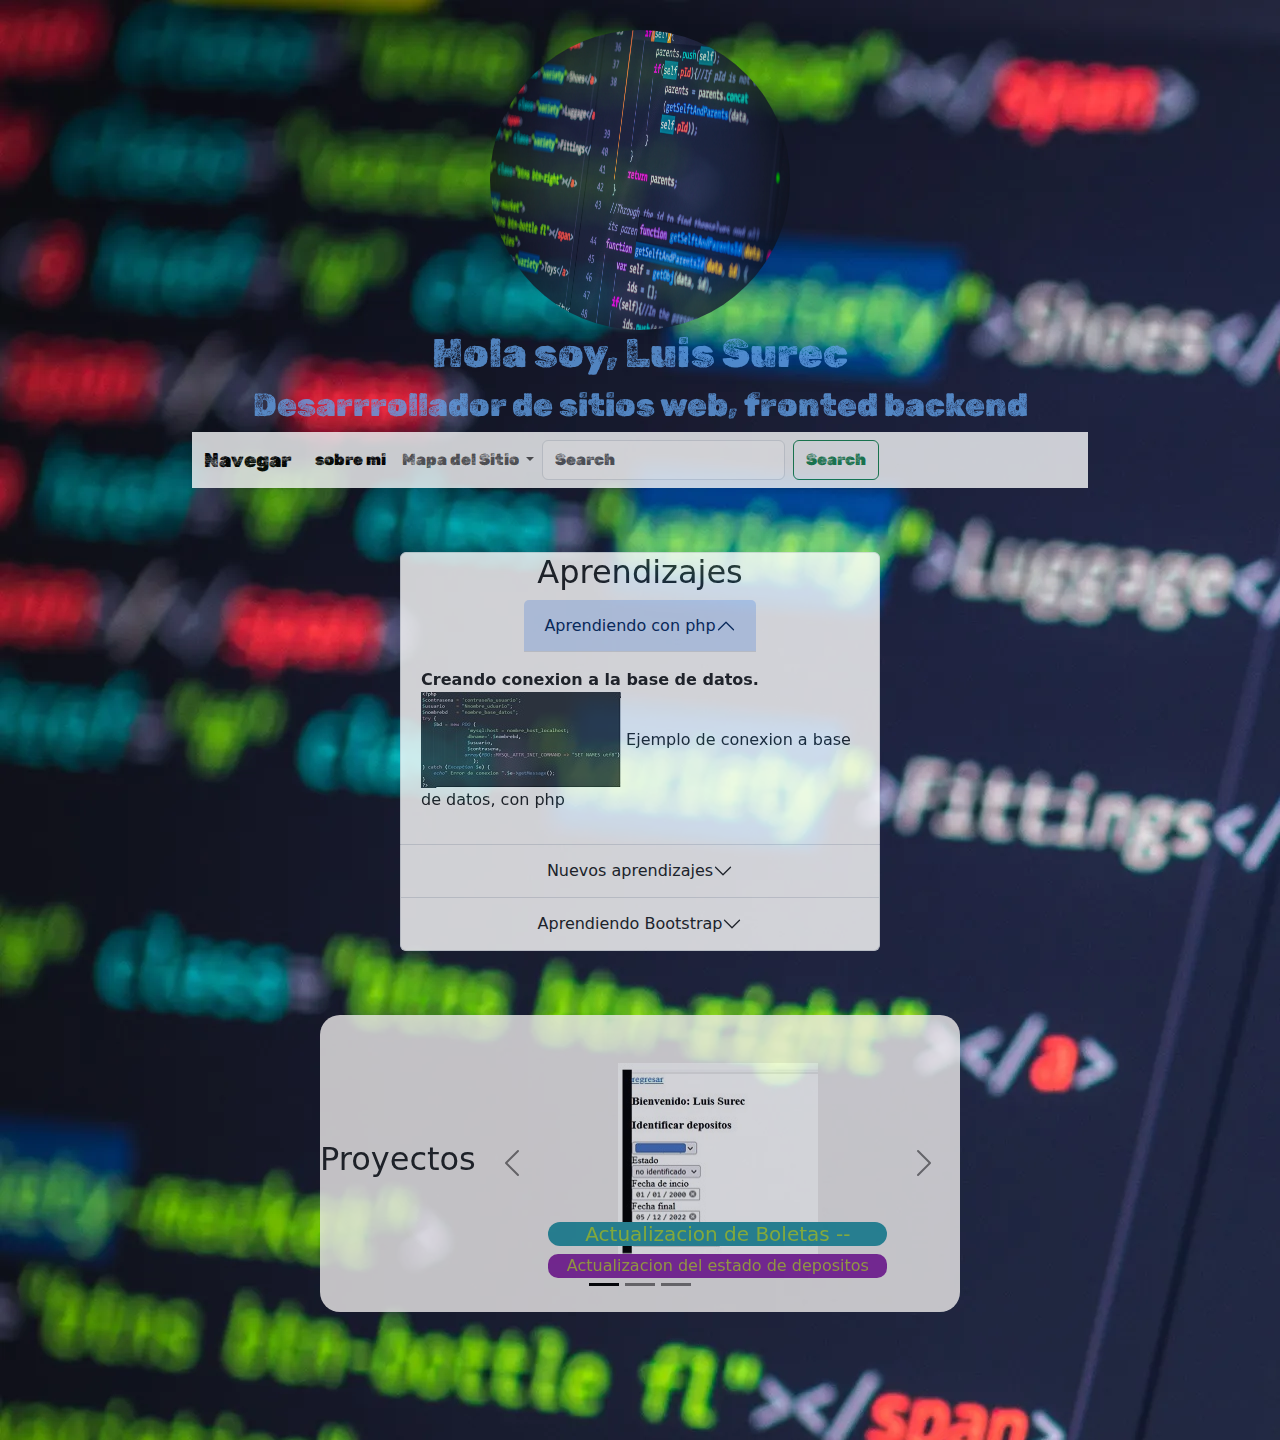
==== index.html @ dce0ece5 "Update index.html" ====
<!DOCTYPE html>
<html lang="en">
<head>
    <meta charset="UTF-8">
    <meta http-equiv="X-UA-Compatible" content="IE=edge">
    <meta name="viewport" content="width=device-width, initial-scale=1.0">

    <link rel="icon" type="image/png" href="/img/images.png" />

<link rel="stylesheet" href="../css/estylos.css">
<link rel="stylesheet" href="../css/estile2.css">
 <link rel="stylesheet" href="https://cdn.jsdelivr.net/npm/bootstrap@5.2.3/dist/css/bootstrap.min.css">
<link rel="preconnect" href="https://fonts.googleapis.com">
<link rel="preconnect" href="https://fonts.gstatic.com" crossorigin>
<link href="https://fonts.googleapis.com/css2?family=Rubik+Dirt&display=swap" rel="stylesheet"> 
<title>Ej_Bootsrap</title>
</head>





<body >

  <!-imagen de fondo-->  
<!--<img src="/img/img_pr.webp" alt="" class="fondo">-->



<header class="abs-center"  >
         <div >
        <img  class ="img-hero"  src="../img/img_pr.webp" alt="fotografia desarrollador">
        </div>
    <h1> Hola soy, Luis Surec</h1>
    <h2>Desarrrollador  de sitios  web, fronted backend</h2>
  </header>

  <!--barra de navegacion-->

    <nav class="navbar navbar-expand-md bg-light">
        <div class="container-fluid">
          <a class="navbar-brand" href="#">Navegar</a>
         
          <button class="navbar-toggler" type="button" data-bs-toggle="collapse" data-bs-target="#navbarScroll" aria-controls="navbarScroll" aria-expanded="false" aria-label="Toggle navigation">
            <span class="navbar-toggler-icon"></span>
          </button>
         
          <div class="collapse navbar-collapse" id="navbarScroll">
            <ul class="navbar-nav me-auto my-2 my-lg-0 navbar-nav-scroll" style="--bs-scroll-height: 100px;">
              <li class="nav-item">
                <a class="nav-link active" aria-current="page" target="blank" href="/sobre_mi.html">sobre mi</a>
              </li>
             
                <li class="nav-item dropdown">
                      <a class="nav-link dropdown-toggle" href="#" role="button" data-bs-toggle="dropdown" aria-expanded="false">
                      Mapa del Sitio
                      </a>
                    <ul class="dropdown-menu">
                    <li><a class="dropdown-item" href="#acordeon">Acordeon</a></li>
                    <li><a class="dropdown-item" href="#">Otras acciones</a></li>
                    <li><hr class="dropdown-divider">historias Cortas</li>
                    <li><a class="dropdown-item" href="#carouselExampleDark">Carrosel</a></li>
                    </ul>
                </li>
                             
                  <form class="d-flex" role="search">
                    <input class="form-control me-2" type="search" placeholder="Search" aria-label="Search">
                    <button class="btn btn-outline-success" type="submit">Search</button>
                  </form>
          </div>
        </div>
    </nav>

 <main>
<!--acordeon-->
  <div class="acordeon" name="acordeon" > <link rel="stylesheet" href="accordion">   </div>
<!-- acordeon-->

  <div class="accordion" id="accordionPanelsStayOpenExample">
    
      <div class="accordion-item">
        <h2>Aprendizajes</h2>
          <h2 class="accordion-header" id="panelsStayOpen-headingOne">
                <button class="accordion-button" type="button" data-bs-toggle="collapse" data-bs-target="#panelsStayOpen-collapseOne" aria-expanded="true" aria-controls="panelsStayOpen-collapseOne">
               Aprendiendo con php
                </button>
           </h2>
                <div id="panelsStayOpen-collapseOne" class="accordion-collapse collapse show" aria-labelledby="panelsStayOpen-headingOne">
                    <div class="accordion-body"> 
                      <strong>Creando conexion a la base de datos.</strong> 
                      <p> <img src="../img/conection.jpg" alt=""> Ejemplo de conexion a  base de datos, con php</p>  
                      
                    </div>
                </div>
      </div>
    
    <!-- acordeon2-->
      <div class="accordion-item">
            <h2 class="accordion-header" id="panelsStayOpen-headingTwo">
                <button class="accordion-button collapsed" type="button" data-bs-toggle="collapse" data-bs-target="#panelsStayOpen-collapseTwo" aria-expanded="false" aria-controls="panelsStayOpen-collapseTwo">
              Nuevos aprendizajes
                </button>
          </h2>
                <div id="panelsStayOpen-collapseTwo" class="accordion-collapse collapse" aria-labelledby="panelsStayOpen-headingTwo">
                    <div class="accordion-body">
                      <strong>HTML, CSS y Javascritp.</strong> 
                      <p> 
                        <img src="../img/html_css_javascript.png" alt="">
                         Obten habilidades, aprendiendo tecnologias
                      </p>  
                    </div>
                </div>
      </div>

    
      
    <!-- acordeon3-->
      <div class="accordion-item">
          <h2 class="accordion-header" id="panelsStayOpen-headingThree">
                <button class="accordion-button collapsed" type="button" data-bs-toggle="collapse" data-bs-target="#panelsStayOpen-collapseThree" aria-expanded="false" aria-controls="panelsStayOpen-collapseThree">
                Aprendiendo Bootstrap
                </button>
          </h2>
                <div id="panelsStayOpen-collapseThree" class="accordion-collapse collapse" aria-labelledby="panelsStayOpen-headingThree">
                    <div class="accordion-body">
                    <strong>Seccion 3</strong> 
                    <!--<img src="../img/bootstrap.jpg  " alt="Imagen Bootstrap"-->Comience con Bootstrap
                    Bootstrap es un potente conjunto de herramientas de front-end repleto de funciones. Cree cualquier cosa, desde el prototipo hasta la producción, en minutos.
                    <a class="nav-link active" aria-current="page" target="blank" href="https://desarrolloweb.com/articulos/que-es-html.html">programacion</a>
                <a href=" https://htmlcolorcodes.com/es/" target="_blank">Colores</a>
                  </div>
                </div>
      </div>

 
  </div>

<!--carrusel 1-->


  <div id="carouselExampleDark"  name="carouselExampleDark"  class="carousel carousel-dark slide" data-bs-ride="carousel">
    <h2>Proyectos</h2> 
    <div class="carousel-indicators">
      <button type="button" data-bs-target="#carouselExampleDark" data-bs-slide-to="0" class="active" aria-current="true" aria-label="Slide 1"></button>
      <button type="button" data-bs-target="#carouselExampleDark" data-bs-slide-to="1" aria-label="Slide 2"></button>
      <button type="button" data-bs-target="#carouselExampleDark" data-bs-slide-to="2" aria-label="Slide 3"></button>
      
    </div>


<!--imagen 1-->
        <div class="carousel-inner">  
              <div class="carousel-item " data-bs-interval="10000">
                <img src="../img/Diapositiva1.JPG" class="d-block w-20" alt="...">
                    <div class="carousel-caption d-none d-md-block">
                    <h5 class="text">Ingreso con Login</h5>
                    <p class="text1">Loger con PHP</p>
                    </div>
                </div>
                
<!--imagen 2-->
              <div class="carousel-inner">    
                <!--<div class="carousel-item active" data-bs-interval=""> original-->
                      <div class="carousel-item active " data-bs-interval="10000">
                      <img src="../img/Diapositiva7.JPG" class="d-block w-20" alt="..." >
                      <div class="carousel-caption d-none d-md-block">
                      <h5 class="text">Actualizacion de Boletas --</h5>
                      <p class="text1">Actualizacion del estado de depositos</p>
                      </div>
                </div>
<!--imagen 3-->
              <div class="carousel-item">
                      <img src="../img/Diapositiva4.JPG " class="d-block w-20" alt="...">
                      <div class="carousel-caption d-none d-md-block">
                      <h5 class="text">Mamut2</h5>
                      <p class="text1">-</p>
                      </div>
              </div>
        </div>
        <button class="carousel-control-prev" type="button" data-bs-target="#carouselExampleDark" data-bs-slide="prev">
          <span class="carousel-control-prev-icon" aria-hidden="true"></span>
          <span class="visually-hidden">Anterior</span>
        </button>
        <button class="carousel-control-next" type="button" data-bs-target="#carouselExampleDark" data-bs-slide="next">
          <span class="carousel-control-next-icon" aria-hidden="true"></span>
          <span class="visually-hidden">Siguiente</span>
        </button>
</div>


</main>


<footer class="bg-light text-center text-lg-start " >
  <!-- Copyright -->
          <div class="container">
                
          </div>
</footer>




    <script src="	https://cdn.jsdelivr.net/npm/bootstrap@5.2.3/dist/js/bootstrap.bundle.min.js"></script>

</body>
</html>


<!--
https://initialcommit.com/blog/git-commit-messages-best-practices

-->
---- css/estylos.css ----
body{

  display: flex;
  flex-direction: column;
  
  }

  body{

    background-image: url(/img/img_pr.webp);
    opacity: .8;
   /* top:0;
    bottom: 0;
    right: 0;
    position: absolute;
    z-index:-1;*/
    }
  
 



      
.img-hero{
  margin-top: 10%;
  border-radius:50%;
  width: 300px;
  height: 300px;
  
  }



.abs-center{ 
  display: flex;
  flex-direction: column;
  font-family: 'Rubik Dirt', cursive;
  color: rgb(98, 160, 231);
  align-items: center;
  align-content: center;
  margin-top: 1%;
  margin: 0 15%;
  
  }



.navbar {
  display: flex;
  flex-direction: column;
  font-family: 'Rubik Dirt', cursive;
  color: rgb(98, 160, 231);
  align-items: center;
  align-content: center;
  margin-top: 1%;
  margin: 0 15%;
  
}


     .accordion{


      margin:5% auto;
      display: flex;
      flex-direction: column;
      width: 50%;
      align-items: center;
      align-content: center;
        }
      


        .accordion-item{
          
          margin:0 auto;
          display: flex;
          flex-direction: column;
          width: 75%;
          align-items: center;
          align-content: center;
            }


        li{  
        
          transition: cubic-bezier(0.075, 0.82, 0.165, 1);
          border-radius: 5px;
          }
          


          .carousel{
            border-radius: 20px;
          background-color: rgb(238, 235, 235);
            margin:0 auto;
            margin-bottom: 10%;
            display: flex;
            flex-direction: row;
            width: 50%;
            align-items: center;
            align-content: center;
              }


           .text{
            border-radius: 20px;
          background-color: rgb(42, 149, 165);
          color:rgb(157, 204, 62);
         
                
                }

                .text1{
                  border-radius: 10px;
                  background-color: rgb(136, 42, 165);
                  color:rgb(174, 178, 71);
                  margin-bottom:-2%;      
                        
                        }
        


.d-block{
display: flex;
direction: column;
margin:10% auto;
width: 200px;
height: 200px;

}

.letra{
  width: 50%;
  margin:10px auto;
  font-size: 25px;
text-align: center;
color: aliceblue;
  font-family: 'Alfa Slab One', cursive;
  font-family: 'Orbitron', sans-serif;
  font-family: 'Roboto Mono', monospace;
  font-family: 'Satisfy', cursive;

}
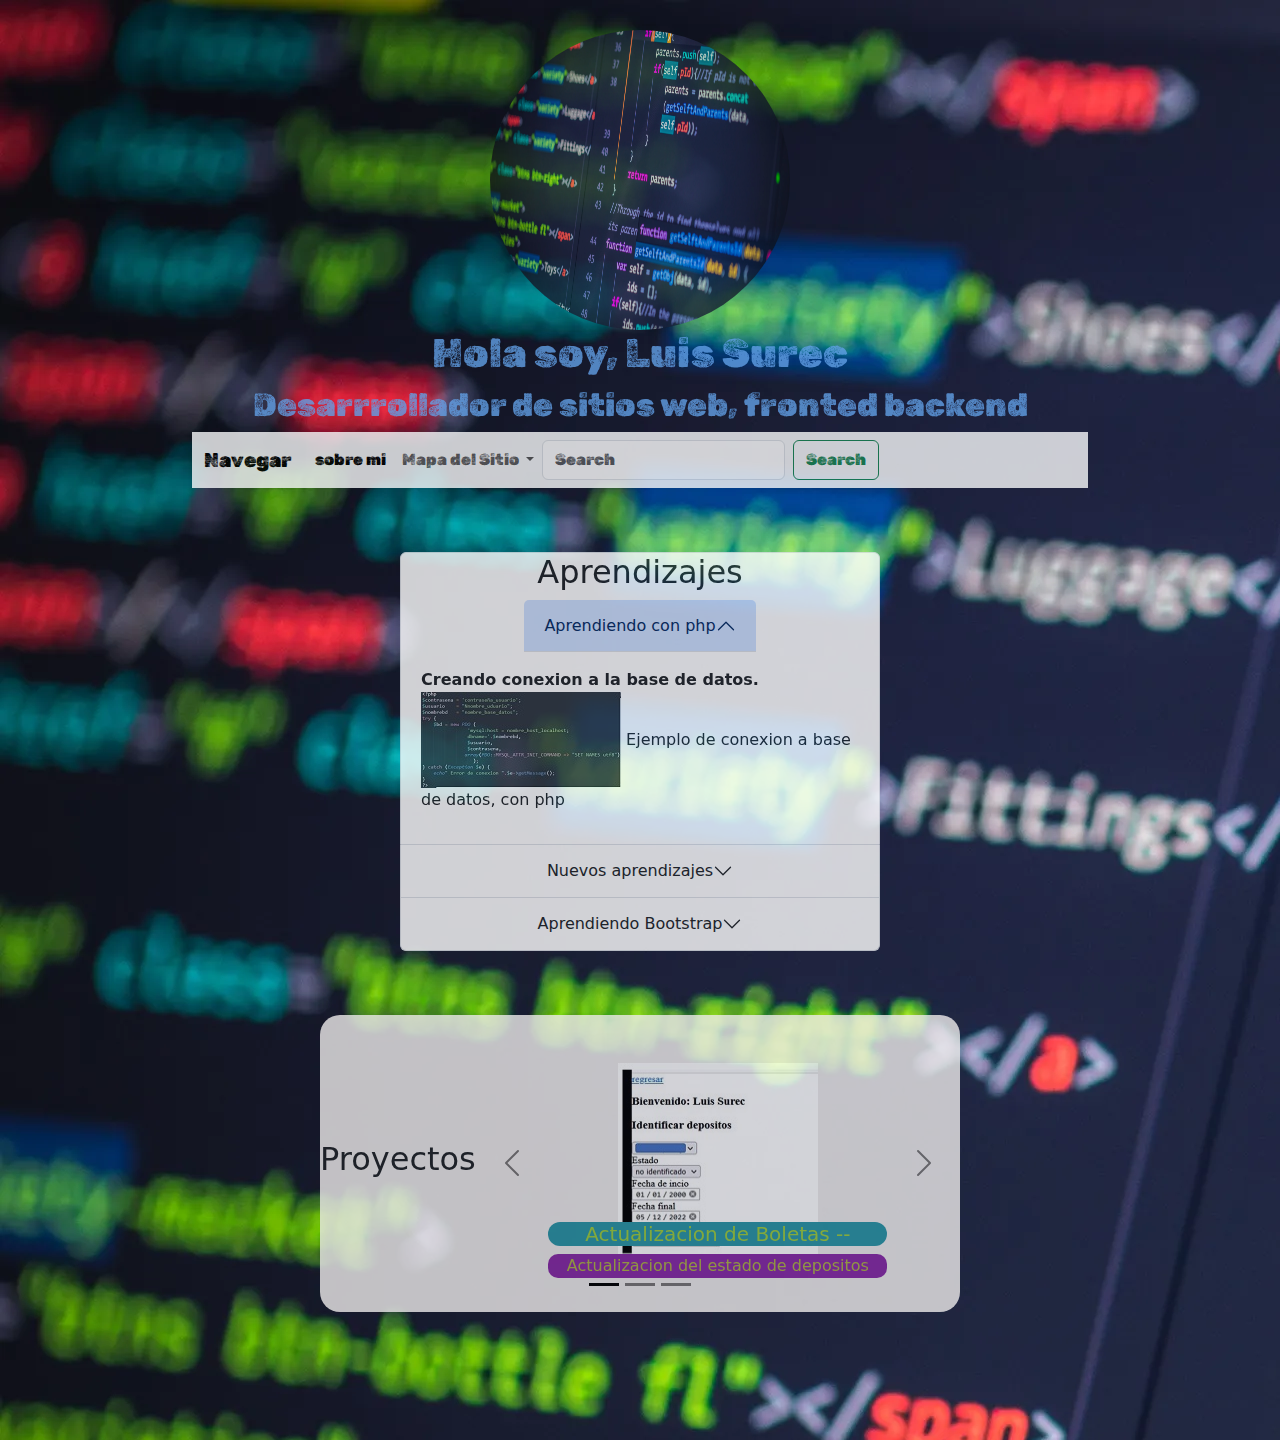
==== commit 82c71cda: "Update index.html" ====
--- a/index.html
+++ b/index.html
@@ -5,7 +5,7 @@
     <meta http-equiv="X-UA-Compatible" content="IE=edge">
     <meta name="viewport" content="width=device-width, initial-scale=1.0">
 
-    <link rel="icon" type="image/png" href="/img/images.png" />
+    <link rel="icon" type="image/png" href="../img/images.png" />
 
 <link rel="stylesheet" href="../css/estylos.css">
 <link rel="stylesheet" href="../css/estile2.css">
@@ -29,7 +29,7 @@
 
 <header class="abs-center"  >
          <div >
-        <img  class ="img-hero"  src="../img/img_pr.webp" alt="fotografia desarrollador">
+        <img  class ="img-hero"  src="./img/img_pr.webp" alt="fotografia desarrollador">
         </div>
     <h1> Hola soy, Luis Surec</h1>
     <h2>Desarrrollador  de sitios  web, fronted backend</h2>
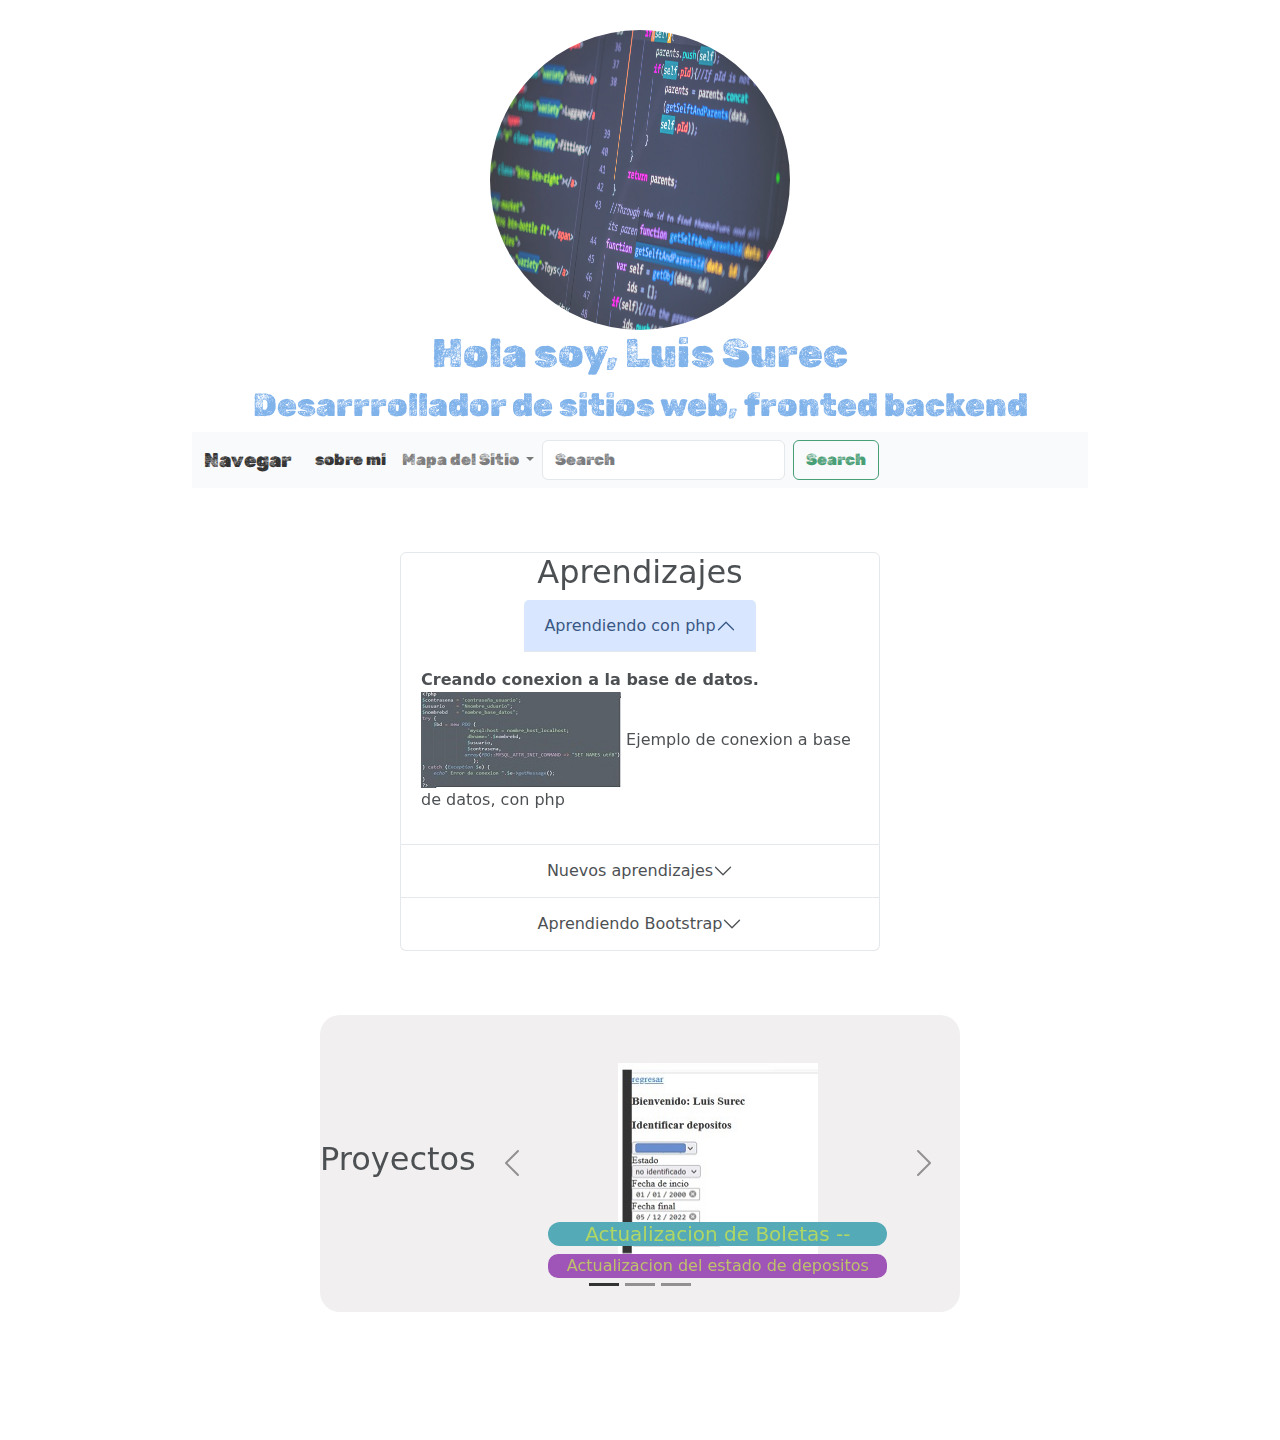
==== commit 8c7eb686: "Update index.html" ====
--- a/index.html
+++ b/index.html
@@ -5,10 +5,10 @@
     <meta http-equiv="X-UA-Compatible" content="IE=edge">
     <meta name="viewport" content="width=device-width, initial-scale=1.0">
 
-    <link rel="icon" type="image/png" href="../img/images.png" />
+    <link rel="icon" type="image/png" href="img/images.png" />
 
 <link rel="stylesheet" href="../css/estylos.css">
-<link rel="stylesheet" href="../css/estile2.css">
+<link rel="stylesheet" href="css/estile2.css">
  <link rel="stylesheet" href="https://cdn.jsdelivr.net/npm/bootstrap@5.2.3/dist/css/bootstrap.min.css">
 <link rel="preconnect" href="https://fonts.googleapis.com">
 <link rel="preconnect" href="https://fonts.gstatic.com" crossorigin>
@@ -29,7 +29,7 @@
 
 <header class="abs-center"  >
          <div >
-        <img  class ="img-hero"  src="./img/img_pr.webp" alt="fotografia desarrollador">
+        <img  class ="img-hero"  src="img/img_pr.webp" alt="fotografia desarrollador">
         </div>
     <h1> Hola soy, Luis Surec</h1>
     <h2>Desarrrollador  de sitios  web, fronted backend</h2>
@@ -88,7 +88,7 @@
                 <div id="panelsStayOpen-collapseOne" class="accordion-collapse collapse show" aria-labelledby="panelsStayOpen-headingOne">
                     <div class="accordion-body"> 
                       <strong>Creando conexion a la base de datos.</strong> 
-                      <p> <img src="../img/conection.jpg" alt=""> Ejemplo de conexion a  base de datos, con php</p>  
+                      <p> <img src="img/conection.jpg" alt=""> Ejemplo de conexion a  base de datos, con php</p>  
                       
                     </div>
                 </div>
@@ -105,7 +105,7 @@
                     <div class="accordion-body">
                       <strong>HTML, CSS y Javascritp.</strong> 
                       <p> 
-                        <img src="../img/html_css_javascript.png" alt="">
+                        <img src="img/html_css_javascript.png" alt="">
                          Obten habilidades, aprendiendo tecnologias
                       </p>  
                     </div>
@@ -124,7 +124,7 @@
                 <div id="panelsStayOpen-collapseThree" class="accordion-collapse collapse" aria-labelledby="panelsStayOpen-headingThree">
                     <div class="accordion-body">
                     <strong>Seccion 3</strong> 
-                    <!--<img src="../img/bootstrap.jpg  " alt="Imagen Bootstrap"-->Comience con Bootstrap
+                    <!--<img src="img/bootstrap.jpg  " alt="Imagen Bootstrap"-->Comience con Bootstrap
                     Bootstrap es un potente conjunto de herramientas de front-end repleto de funciones. Cree cualquier cosa, desde el prototipo hasta la producción, en minutos.
                     <a class="nav-link active" aria-current="page" target="blank" href="https://desarrolloweb.com/articulos/que-es-html.html">programacion</a>
                 <a href=" https://htmlcolorcodes.com/es/" target="_blank">Colores</a>
@@ -151,7 +151,7 @@
 <!--imagen 1-->
         <div class="carousel-inner">  
               <div class="carousel-item " data-bs-interval="10000">
-                <img src="../img/Diapositiva1.JPG" class="d-block w-20" alt="...">
+                <img src="img/Diapositiva1.JPG" class="d-block w-20" alt="...">
                     <div class="carousel-caption d-none d-md-block">
                     <h5 class="text">Ingreso con Login</h5>
                     <p class="text1">Loger con PHP</p>
@@ -162,7 +162,7 @@
               <div class="carousel-inner">    
                 <!--<div class="carousel-item active" data-bs-interval=""> original-->
                       <div class="carousel-item active " data-bs-interval="10000">
-                      <img src="../img/Diapositiva7.JPG" class="d-block w-20" alt="..." >
+                      <img src="img/Diapositiva7.JPG" class="d-block w-20" alt="..." >
                       <div class="carousel-caption d-none d-md-block">
                       <h5 class="text">Actualizacion de Boletas --</h5>
                       <p class="text1">Actualizacion del estado de depositos</p>
@@ -170,7 +170,7 @@
                 </div>
 <!--imagen 3-->
               <div class="carousel-item">
-                      <img src="../img/Diapositiva4.JPG " class="d-block w-20" alt="...">
+                      <img src="img/Diapositiva4.JPG " class="d-block w-20" alt="...">
                       <div class="carousel-caption d-none d-md-block">
                       <h5 class="text">Mamut2</h5>
                       <p class="text1">-</p>
--- a/css/estylos.css
+++ b/css/estylos.css
@@ -9,7 +9,7 @@
 
   body{
 
-    background-image: url(/img/img_pr.webp);
+    background-image: url(img/img_pr.webp);
     opacity: .8;
    /* top:0;
     bottom: 0;
@@ -143,4 +143,4 @@
   font-family: 'Roboto Mono', monospace;
   font-family: 'Satisfy', cursive;
 
-}+}
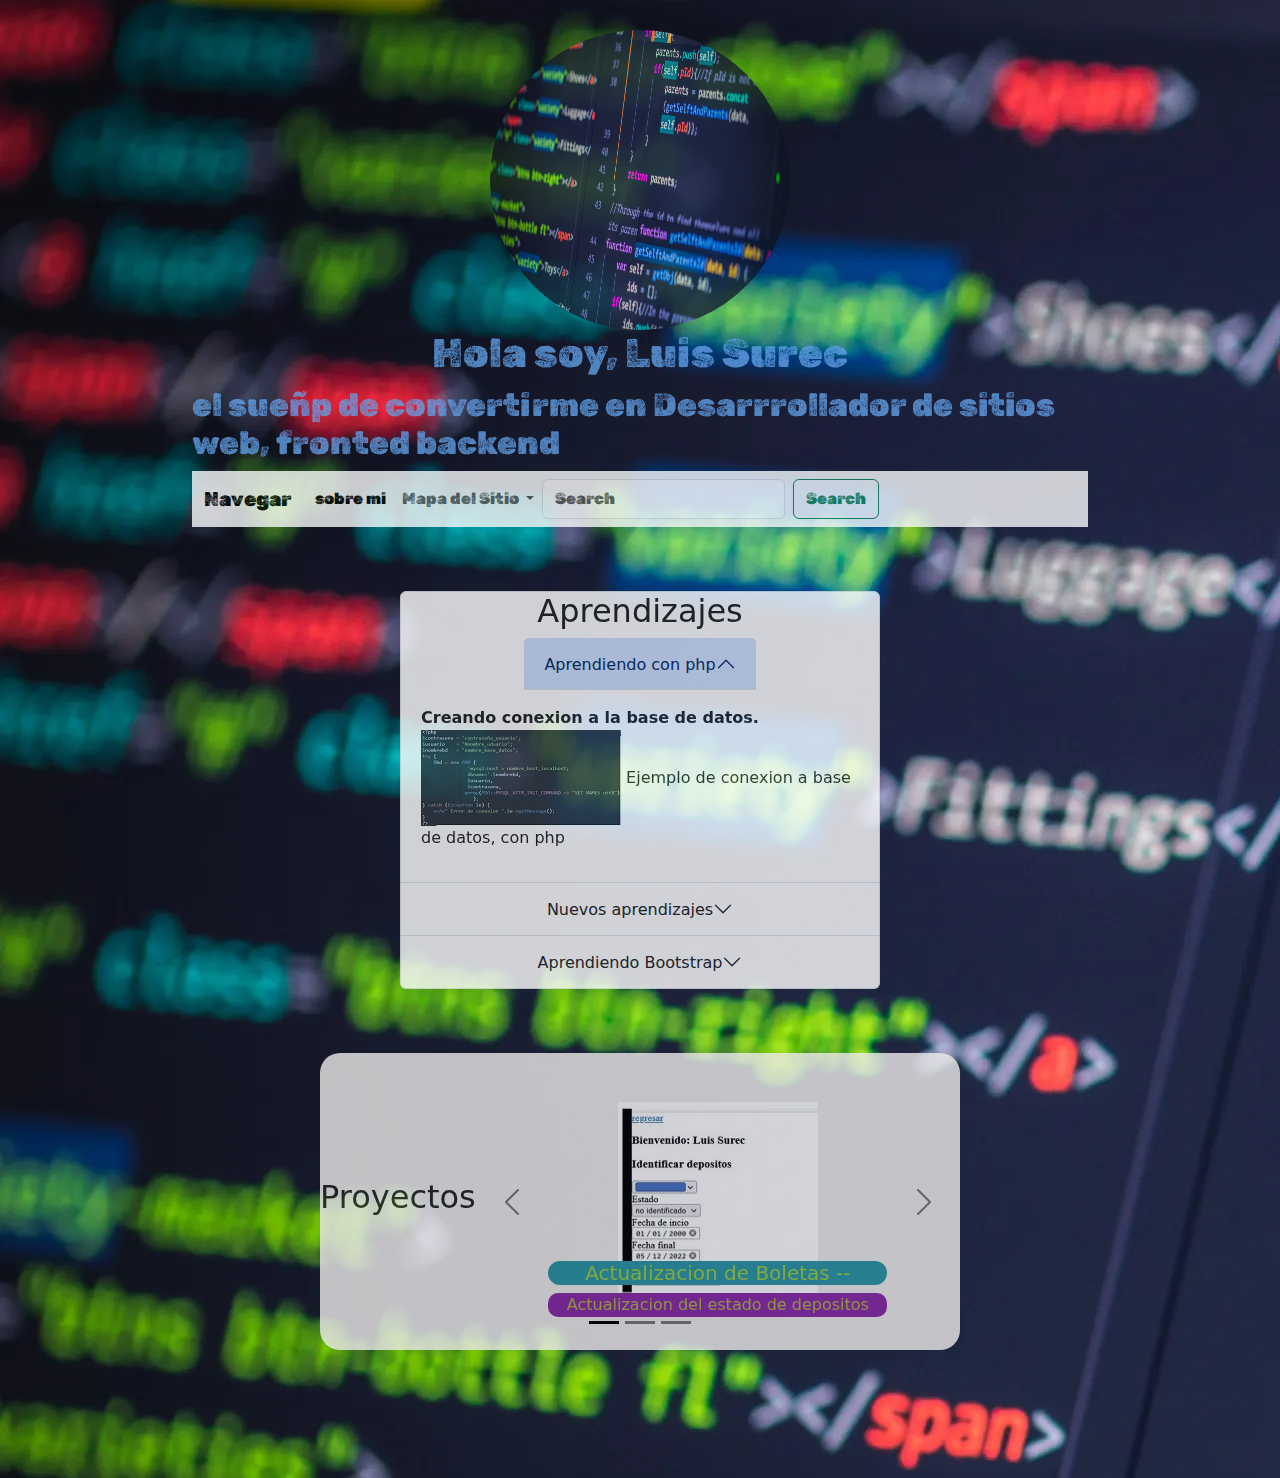
==== commit c7486fd9: "Update index.html" ====
--- a/index.html
+++ b/index.html
@@ -7,7 +7,7 @@
 
     <link rel="icon" type="image/png" href="img/images.png" />
 
-<link rel="stylesheet" href="../css/estylos.css">
+<link rel="stylesheet" href="css/estylos.css">
 <link rel="stylesheet" href="css/estile2.css">
  <link rel="stylesheet" href="https://cdn.jsdelivr.net/npm/bootstrap@5.2.3/dist/css/bootstrap.min.css">
 <link rel="preconnect" href="https://fonts.googleapis.com">
@@ -32,7 +32,7 @@
         <img  class ="img-hero"  src="img/img_pr.webp" alt="fotografia desarrollador">
         </div>
     <h1> Hola soy, Luis Surec</h1>
-    <h2>Desarrrollador  de sitios  web, fronted backend</h2>
+    <h2>el sueñp de convertirme en  Desarrrollador  de sitios  web, fronted backend</h2>
   </header>
 
   <!--barra de navegacion-->
--- a/css/estylos.css
+++ b/css/estylos.css
@@ -9,7 +9,7 @@
 
   body{
 
-    background-image: url(img/img_pr.webp);
+    background-image: url(/img/img_pr.webp);
     opacity: .8;
    /* top:0;
     bottom: 0;
